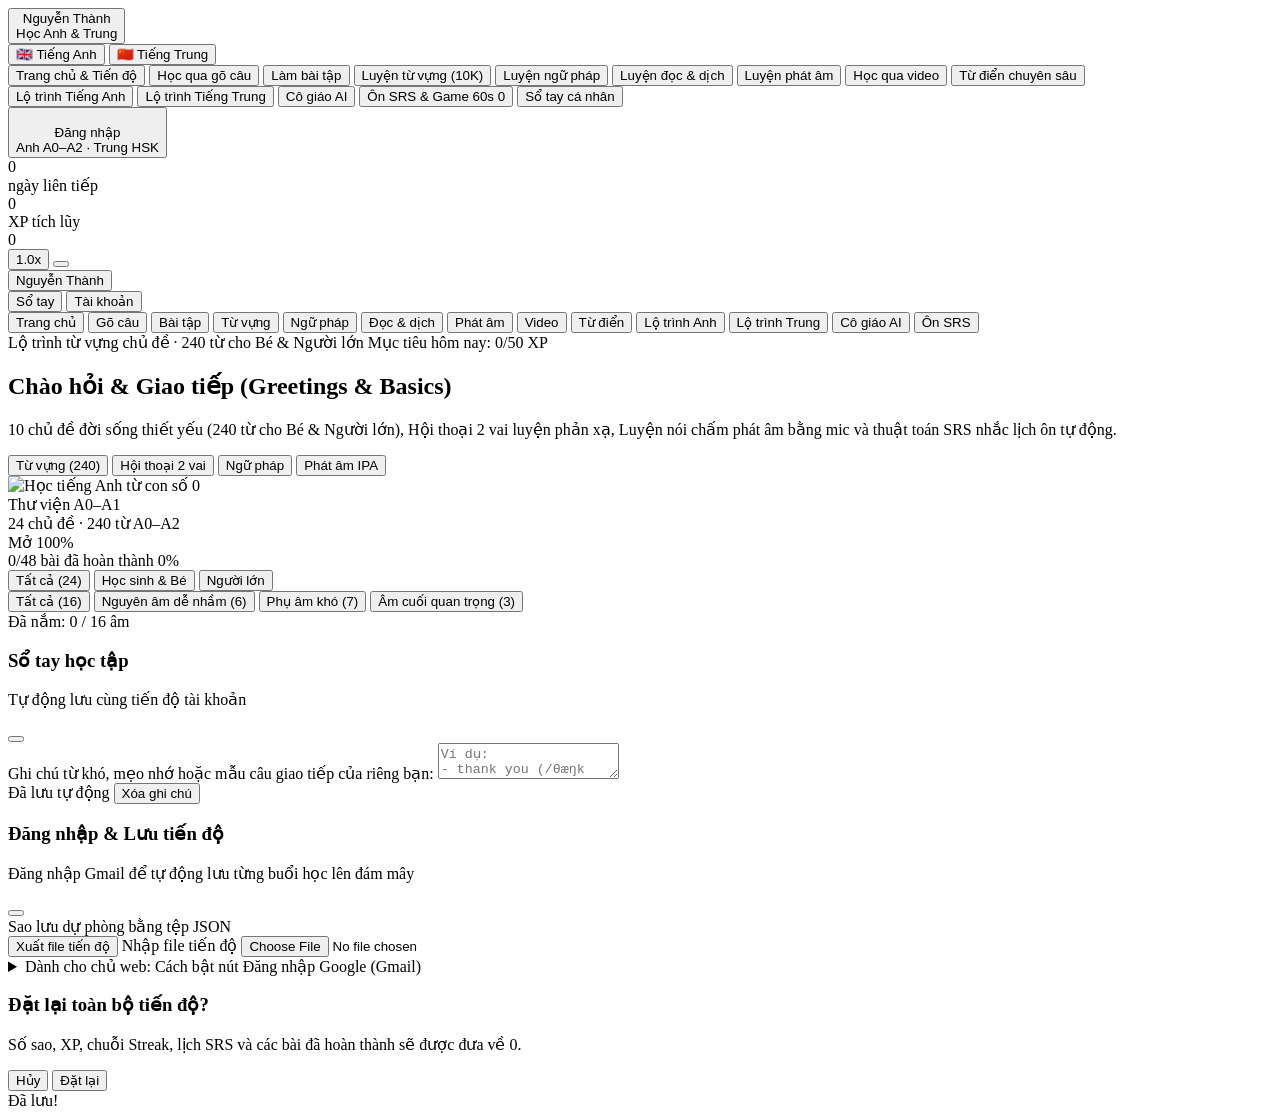
==== index.html @ 0e22c3d4 "Add files via upload" ====
<!DOCTYPE html>
<html lang="vi">
<head>
  <meta charset="UTF-8" />
  <meta name="viewport" content="width=device-width, initial-scale=1.0" />
  <title>Nguyễn Thành — Học Tiếng Anh & Tiếng Trung Toàn Diện (Gõ Câu, Lộ Trình, Video, AI)</title>
  <link rel="preconnect" href="https://fonts.googleapis.com" />
  <link rel="preconnect" href="https://fonts.gstatic.com" crossorigin />
  <link href="https://fonts.googleapis.com/css2?family=Inter:wght@400;500;600;700;800&display=swap" rel="stylesheet" />
  <script src="https://cdn.tailwindcss.com/3.4.17"></script>
  <script src="https://unpkg.com/lucide@0.460.0/dist/umd/lucide.min.js"></script>
  <script src="https://cdn.jsdelivr.net/npm/canvas-confetti@1.9.3/dist/confetti.browser.min.js"></script>
  <script src="https://cdn.jsdelivr.net/npm/@supabase/supabase-js@2.47.10/dist/umd/supabase.min.js"></script>
  <script>
    tailwind.config = {
      theme: {
        extend: {
          fontFamily: {
            sans: ['Inter', 'system-ui', '-apple-system', 'BlinkMacSystemFont', 'sans-serif'],
          }
        }
      }
    };
  </script>
  <link rel="stylesheet" href="./css/styles.css" />
</head>
<body class="min-h-screen flex flex-col md:flex-row antialiased selection:bg-sky-100 selection:text-sky-900">

  <!-- ==================== AIO-STYLE LEFT SIDEBAR (DESKTOP) ==================== -->
  <aside id="aio-sidebar" class="hidden md:flex md:flex-col md:w-[244px] shrink-0 aio-sidebar sticky top-0 h-screen z-40 justify-between p-3.5 select-none">
    <div class="space-y-3 overflow-y-auto no-scrollbar pr-0.5">
      <!-- Brand -->
      <button type="button" id="brand-home-btn" class="w-full flex items-center gap-2.5 px-2 py-1.5 text-left group focus:outline-none">
        <div class="w-9 h-9 rounded-xl bg-gradient-to-br from-sky-500 via-indigo-500 to-rose-500 flex items-center justify-center text-white shadow-xs group-hover:scale-105 transition-transform">
          <i data-lucide="sparkles" class="w-5 h-5"></i>
        </div>
        <div class="leading-tight">
          <div class="font-extrabold text-base tracking-tight text-slate-900">Nguyễn <span class="text-sky-600">Thành</span></div>
          <div class="text-[10px] font-bold uppercase tracking-wider text-amber-700/80">Học Anh &amp; Trung</div>
        </div>
      </button>

      <!-- Global Quick Language Switcher -->
      <div class="bg-[#F2ECE0] p-1 rounded-xl grid grid-cols-2 gap-1 text-[11px] font-extrabold">
        <button type="button" data-global-lang="en" class="global-lang-btn py-1.5 rounded-lg transition-all bg-white text-sky-700 shadow-2xs">🇬🇧 Tiếng Anh</button>
        <button type="button" data-global-lang="zh" class="global-lang-btn py-1.5 rounded-lg transition-all text-slate-600 hover:text-slate-900">🇨🇳 Tiếng Trung</button>
      </div>

      <!-- Vertical Navigation -->
            <!-- Vertical Navigation (AIO Full Suite — Anh & Trung) -->
      <nav aria-label="Điều hướng chính" class="space-y-0.5">
        <button type="button" data-main-nav="home" class="main-nav-btn w-full px-2.5 py-1.5 rounded-xl text-xs font-bold transition-all flex items-center gap-2.5 text-slate-700 hover:bg-[#F3EDE1] border border-transparent">
          <span class="w-6 h-6 rounded-lg bg-rose-100 text-rose-600 flex items-center justify-center shrink-0"><i data-lucide="home" class="w-3.5 h-3.5"></i></span>
          <span class="truncate">Trang chủ &amp; Tiến độ</span>
        </button>

        <button type="button" data-main-nav="typing" class="main-nav-btn w-full px-2.5 py-1.5 rounded-xl text-xs font-bold transition-all flex items-center gap-2.5 text-slate-700 hover:bg-[#F3EDE1] border border-transparent">
          <span class="w-6 h-6 rounded-lg bg-sky-100 text-sky-600 flex items-center justify-center shrink-0"><i data-lucide="keyboard" class="w-3.5 h-3.5"></i></span>
          <span class="truncate">Học qua gõ câu</span>
        </button>

        <button type="button" data-main-nav="exercises" class="main-nav-btn w-full px-2.5 py-1.5 rounded-xl text-xs font-bold transition-all flex items-center gap-2.5 text-slate-700 hover:bg-[#F3EDE1] border border-transparent">
          <span class="w-6 h-6 rounded-lg bg-violet-100 text-violet-600 flex items-center justify-center shrink-0"><i data-lucide="clipboard-check" class="w-3.5 h-3.5"></i></span>
          <span class="truncate">Làm bài tập</span>
        </button>

        <button type="button" data-main-nav="bank" class="main-nav-btn w-full px-2.5 py-1.5 rounded-xl text-xs font-bold transition-all flex items-center gap-2.5 text-slate-700 hover:bg-[#F3EDE1] border border-transparent">
          <span class="w-6 h-6 rounded-lg bg-purple-100 text-purple-600 flex items-center justify-center shrink-0"><i data-lucide="library" class="w-3.5 h-3.5"></i></span>
          <span class="truncate">Luyện từ vựng (10K)</span>
        </button>

        <button type="button" data-main-nav="grammar" class="main-nav-btn w-full px-2.5 py-1.5 rounded-xl text-xs font-bold transition-all flex items-center gap-2.5 text-slate-700 hover:bg-[#F3EDE1] border border-transparent">
          <span class="w-6 h-6 rounded-lg bg-orange-100 text-orange-600 flex items-center justify-center shrink-0"><i data-lucide="book-open-check" class="w-3.5 h-3.5"></i></span>
          <span class="truncate">Luyện ngữ pháp</span>
        </button>

        <button type="button" data-main-nav="reading" class="main-nav-btn w-full px-2.5 py-1.5 rounded-xl text-xs font-bold transition-all flex items-center gap-2.5 text-slate-700 hover:bg-[#F3EDE1] border border-transparent">
          <span class="w-6 h-6 rounded-lg bg-emerald-100 text-emerald-600 flex items-center justify-center shrink-0"><i data-lucide="file-text" class="w-3.5 h-3.5"></i></span>
          <span class="truncate">Luyện đọc &amp; dịch</span>
        </button>

        <button type="button" data-main-nav="pronunciation" class="main-nav-btn w-full px-2.5 py-1.5 rounded-xl text-xs font-bold transition-all flex items-center gap-2.5 text-slate-700 hover:bg-[#F3EDE1] border border-transparent">
          <span class="w-6 h-6 rounded-lg bg-cyan-100 text-cyan-600 flex items-center justify-center shrink-0"><i data-lucide="mic" class="w-3.5 h-3.5"></i></span>
          <span class="truncate">Luyện phát âm</span>
        </button>

        <button type="button" data-main-nav="videos" class="main-nav-btn w-full px-2.5 py-1.5 rounded-xl text-xs font-bold transition-all flex items-center gap-2.5 text-slate-700 hover:bg-[#F3EDE1] border border-transparent">
          <span class="w-6 h-6 rounded-lg bg-pink-100 text-pink-600 flex items-center justify-center shrink-0"><i data-lucide="clapperboard" class="w-3.5 h-3.5"></i></span>
          <span class="truncate">Học qua video</span>
        </button>

        <button type="button" data-main-nav="dictionary" class="main-nav-btn w-full px-2.5 py-1.5 rounded-xl text-xs font-bold transition-all flex items-center gap-2.5 text-slate-700 hover:bg-[#F3EDE1] border border-transparent">
          <span class="w-6 h-6 rounded-lg bg-amber-100 text-amber-700 flex items-center justify-center shrink-0"><i data-lucide="book-a" class="w-3.5 h-3.5"></i></span>
          <span class="truncate">Từ điển chuyên sâu</span>
        </button>

        <div class="my-1.5 border-t border-[#EAE2D3]"></div>

        <button type="button" data-main-nav="roadmap" class="main-nav-btn w-full px-2.5 py-1.5 rounded-xl text-xs font-bold transition-all flex items-center gap-2.5 text-slate-700 hover:bg-[#F3EDE1] border border-transparent">
          <span class="w-6 h-6 rounded-lg bg-indigo-100 text-indigo-600 flex items-center justify-center shrink-0"><i data-lucide="map" class="w-3.5 h-3.5"></i></span>
          <span class="truncate">Lộ trình Tiếng Anh</span>
        </button>

        <button type="button" data-main-nav="chinese" class="main-nav-btn w-full px-2.5 py-1.5 rounded-xl text-xs font-bold transition-all flex items-center gap-2.5 text-slate-700 hover:bg-[#F3EDE1] border border-transparent">
          <span class="w-6 h-6 rounded-lg bg-red-100 text-red-600 flex items-center justify-center shrink-0"><i data-lucide="languages" class="w-3.5 h-3.5"></i></span>
          <span class="truncate">Lộ trình Tiếng Trung</span>
        </button>

        <button type="button" data-main-nav="tutor" class="main-nav-btn w-full px-2.5 py-1.5 rounded-xl text-xs font-bold transition-all flex items-center gap-2.5 text-slate-700 hover:bg-[#F3EDE1] border border-transparent">
          <span class="w-6 h-6 rounded-lg bg-teal-100 text-teal-600 flex items-center justify-center shrink-0"><i data-lucide="bot" class="w-3.5 h-3.5"></i></span>
          <span class="truncate">Cô giáo AI</span>
        </button>

        <button type="button" data-main-nav="review" class="main-nav-btn w-full px-2.5 py-1.5 rounded-xl text-xs font-bold transition-all flex items-center justify-between gap-2 text-slate-700 hover:bg-[#F3EDE1] border border-transparent">
          <span class="flex items-center gap-2.5 min-w-0">
            <span class="w-6 h-6 rounded-lg bg-lime-100 text-lime-700 flex items-center justify-center shrink-0"><i data-lucide="brain" class="w-3.5 h-3.5"></i></span>
            <span class="truncate">Ôn SRS &amp; Game 60s</span>
          </span>
          <span id="nav-review-badge" class="px-1.5 py-0.5 rounded-full bg-rose-100 text-rose-700 text-[10px] font-extrabold hidden">0</span>
        </button>

        <button type="button" id="header-notebook-btn" class="w-full px-2.5 py-1.5 rounded-xl text-xs font-bold text-slate-700 hover:bg-[#F3EDE1] transition-all flex items-center gap-2.5">
          <span class="w-6 h-6 rounded-lg bg-yellow-100 text-yellow-700 flex items-center justify-center shrink-0"><i data-lucide="notebook-pen" class="w-3.5 h-3.5"></i></span>
          <span class="truncate">Sổ tay cá nhân</span>
        </button>
      </nav>
    </div>

    <!-- Bottom Profile & Stats Card (AIO Style) -->
    <div class="pt-3 border-t border-[#EAE2D3] space-y-2.5">
      <button type="button" id="open-account-modal-btn" class="w-full p-2.5 rounded-2xl bg-white hover:bg-sky-50/50 border border-[#E6DEC9] shadow-2xs flex items-center gap-2.5 text-left transition-colors">
        <img id="header-user-avatar" src="" alt="" class="w-9 h-9 rounded-full hidden object-cover ring-2 ring-sky-200 shrink-0" />
        <div id="header-user-icon" class="w-9 h-9 rounded-full bg-amber-100 text-amber-700 flex items-center justify-center shrink-0">
          <i data-lucide="user" class="w-4 h-4"></i>
        </div>
        <div class="min-w-0 flex-1">
          <div id="header-user-label" class="text-xs font-extrabold text-slate-900 truncate">Đăng nhập</div>
          <div class="text-[10px] font-semibold text-slate-500 truncate">Anh A0–A2 · Trung HSK</div>
        </div>
        <i data-lucide="settings-2" class="w-3.5 h-3.5 text-slate-400 shrink-0"></i>
      </button>

      <div class="grid grid-cols-2 gap-1.5">
        <div class="px-2.5 py-2 rounded-xl bg-white border border-[#EAE2D3] text-center">
          <div class="text-xs font-extrabold text-orange-600 flex items-center justify-center gap-1">
            <i data-lucide="flame" class="w-3.5 h-3.5 fill-orange-500 text-orange-500"></i>
            <span id="header-streak">0</span>
          </div>
          <div class="text-[10px] font-semibold text-slate-500">ngày liên tiếp</div>
        </div>
        <div class="px-2.5 py-2 rounded-xl bg-white border border-[#EAE2D3] text-center">
          <div class="text-xs font-extrabold text-indigo-600 flex items-center justify-center gap-1">
            <i data-lucide="zap" class="w-3.5 h-3.5 fill-indigo-500 text-indigo-500"></i>
            <span id="header-xp">0</span>
          </div>
          <div class="text-[10px] font-semibold text-slate-500">XP tích lũy</div>
        </div>
      </div>

      <div class="flex items-center justify-between gap-1.5 px-1">
        <div class="px-2 py-1 rounded-lg bg-amber-50 border border-amber-200/80 text-amber-700 text-[11px] font-bold flex items-center gap-1">
          <i data-lucide="star" class="w-3 h-3 fill-amber-400 text-amber-500"></i>
          <span id="header-stars">0</span>
        </div>
        <button type="button" id="speed-toggle-btn" title="Đổi tốc độ đọc" class="px-2 py-1 rounded-lg border border-[#E6DEC9] bg-white hover:bg-slate-50 text-[11px] font-bold text-slate-700 flex items-center gap-1">
          <i data-lucide="gauge" class="w-3 h-3 text-sky-600"></i>
          <span id="speed-label">1.0x</span>
        </button>
        <button type="button" id="open-reset-modal-btn" title="Đặt lại tiến độ học" class="p-1.5 rounded-lg text-slate-400 hover:text-rose-600 hover:bg-rose-50 transition-colors" aria-label="Đặt lại tiến độ">
          <i data-lucide="rotate-ccw" class="w-3.5 h-3.5"></i>
        </button>
      </div>
    </div>
  </aside>

  <!-- ==================== MOBILE TOP HEADER ==================== -->
  <header id="main-header" class="md:hidden sticky top-0 z-40 bg-[#FDFBF6]/95 backdrop-blur-md border-b border-[#EAE2D3]">
    <div class="px-3.5 h-14 flex items-center justify-between gap-2">
      <button type="button" data-main-nav="typing" class="flex items-center gap-2 text-left">
        <div class="w-8 h-8 rounded-xl bg-gradient-to-br from-sky-500 via-indigo-500 to-rose-500 flex items-center justify-center text-white">
          <i data-lucide="sparkles" class="w-4 h-4"></i>
        </div>
        <span class="font-extrabold text-base text-slate-900">Nguyễn <span class="text-sky-600">Thành</span></span>
      </button>
      <div class="flex items-center gap-1.5">
        <button type="button" id="mobile-notebook-btn" class="px-2.5 py-1.5 rounded-lg bg-white border border-[#EAE2D3] text-xs font-bold text-slate-700 flex items-center gap-1">
          <i data-lucide="notebook-pen" class="w-3.5 h-3.5 text-orange-500"></i> Sổ tay
        </button>
        <button type="button" data-open-account="1" class="px-2.5 py-1.5 rounded-lg bg-slate-900 text-white text-xs font-bold">Tài khoản</button>
      </div>
    </div>
    <div class="border-t border-[#EAE2D3] bg-[#FDFBF6] px-3 py-1.5 overflow-x-auto no-scrollbar">
            <div class="flex items-center gap-1 min-w-max">
        <button type="button" data-main-nav="home" class="main-nav-btn px-2.5 py-1.5 rounded-lg text-xs font-bold">Trang chủ</button>
        <button type="button" data-main-nav="typing" class="main-nav-btn px-2.5 py-1.5 rounded-lg text-xs font-bold">Gõ câu</button>
        <button type="button" data-main-nav="exercises" class="main-nav-btn px-2.5 py-1.5 rounded-lg text-xs font-bold">Bài tập</button>
        <button type="button" data-main-nav="bank" class="main-nav-btn px-2.5 py-1.5 rounded-lg text-xs font-bold">Từ vựng</button>
        <button type="button" data-main-nav="grammar" class="main-nav-btn px-2.5 py-1.5 rounded-lg text-xs font-bold">Ngữ pháp</button>
        <button type="button" data-main-nav="reading" class="main-nav-btn px-2.5 py-1.5 rounded-lg text-xs font-bold">Đọc &amp; dịch</button>
        <button type="button" data-main-nav="pronunciation" class="main-nav-btn px-2.5 py-1.5 rounded-lg text-xs font-bold">Phát âm</button>
        <button type="button" data-main-nav="videos" class="main-nav-btn px-2.5 py-1.5 rounded-lg text-xs font-bold">Video</button>
        <button type="button" data-main-nav="dictionary" class="main-nav-btn px-2.5 py-1.5 rounded-lg text-xs font-bold">Từ điển</button>
        <button type="button" data-main-nav="roadmap" class="main-nav-btn px-2.5 py-1.5 rounded-lg text-xs font-bold">Lộ trình Anh</button>
        <button type="button" data-main-nav="chinese" class="main-nav-btn px-2.5 py-1.5 rounded-lg text-xs font-bold">Lộ trình Trung</button>
        <button type="button" data-main-nav="tutor" class="main-nav-btn px-2.5 py-1.5 rounded-lg text-xs font-bold">Cô giáo AI</button>
        <button type="button" data-main-nav="review" class="main-nav-btn px-2.5 py-1.5 rounded-lg text-xs font-bold">Ôn SRS</button>
      </div>
    </div>
  </header>

  <!-- ==================== MAIN CONTENT WRAPPER ==================== -->
  <div class="flex-1 min-w-0 flex flex-col">
  <main class="flex-1 max-w-6xl w-full mx-auto px-4 sm:px-6 py-5 sm:py-6">

    <!-- ========== PAGE 0: AIO-STYLE SENTENCE TYPING ("HỌC QUA GÕ CÂU") ========== -->
        <section id="page-home" class="page-section hidden space-y-5 animate-pop"></section>
    <section id="page-grammar" class="page-section hidden space-y-5 animate-pop"></section>
    <section id="page-reading" class="page-section hidden space-y-5 animate-pop"></section>
    <section id="page-pronunciation" class="page-section hidden space-y-5 animate-pop"></section>
    <section id="page-dictionary" class="page-section hidden space-y-5 animate-pop"></section>
    <section id="page-typing" class="page-section hidden space-y-5 animate-pop"></section>
    <section id="page-exercises" class="page-section hidden space-y-5 animate-pop"></section>

    <!-- ========== PAGE 1: ROADMAP ========== -->
    <section id="page-roadmap" class="page-section space-y-6 animate-pop">

      <!-- Top Header, Daily Goal & 4-Track Switcher -->
      <div id="roadmap-chrome" class="space-y-4">
        <div class="bg-white rounded-2xl border border-slate-200/80 shadow-xs p-5 sm:p-6 flex flex-col lg:flex-row lg:items-center justify-between gap-5">
          <div class="space-y-2.5 max-w-2xl">
            <div class="flex flex-wrap items-center gap-2">
              <span class="inline-flex items-center gap-1.5 px-2.5 py-1 rounded-full bg-emerald-50 border border-emerald-200/80 text-emerald-700 text-[11px] font-bold uppercase tracking-wider">
                <span class="w-1.5 h-1.5 rounded-full bg-emerald-500"></span>
                <span id="track-kicker">Lộ trình từ vựng chủ đề · 240 từ cho Bé & Người lớn</span>
              </span>
              <span id="daily-goal-pill" class="inline-flex items-center gap-1.5 px-2.5 py-1 rounded-full bg-orange-50 border border-orange-200/80 text-orange-700 text-[11px] font-bold">
                Mục tiêu hôm nay: 0/50 XP
              </span>
            </div>
            <h1 id="track-heading" class="text-2xl sm:text-3xl font-extrabold tracking-tight text-slate-900">
              Chào hỏi &amp; Giao tiếp (Greetings &amp; Basics)
            </h1>
            <p id="track-desc" class="text-sm text-slate-600 leading-relaxed">
              10 chủ đề đời sống thiết yếu (240 từ cho Bé & Người lớn), Hội thoại 2 vai luyện phản xạ, Luyện nói chấm phát âm bằng mic và thuật toán SRS nhắc lịch ôn tự động.
            </p>
          </div>

          <div class="flex flex-col sm:flex-row items-start sm:items-center gap-4 shrink-0">
            <!-- 4-Track Switcher -->
            <div class="bg-slate-100 p-1 rounded-xl inline-flex flex-wrap gap-1">
              <button type="button" data-track="vocab" class="track-btn px-3 py-2 rounded-lg text-xs sm:text-sm font-semibold transition-all">Từ vựng (240)</button>
              <button type="button" data-track="dialogue" class="track-btn px-3 py-2 rounded-lg text-xs sm:text-sm font-semibold transition-all">Hội thoại 2 vai</button>
              <button type="button" data-track="grammar" class="track-btn px-3 py-2 rounded-lg text-xs sm:text-sm font-semibold transition-all">Ngữ pháp</button>
              <button type="button" data-track="ipa" class="track-btn px-3 py-2 rounded-lg text-xs sm:text-sm font-semibold transition-all">Phát âm IPA</button>
            </div>
            <img
              src="./assets/hero-illustration.jpg"
              alt="Học tiếng Anh từ con số 0"
              class="hidden xl:block w-36 h-20 rounded-xl object-cover border border-slate-200/80 shadow-2xs"
            />
          </div>
        </div>
      </div>

      <!-- SUB-TRACK A: VOCABULARY TOPICS (2-Column Layout, 10 Topics = 100 Words) -->
      <div id="track-view-vocab" class="grid grid-cols-1 lg:grid-cols-12 gap-6 items-start">
        <aside class="lg:col-span-4 bg-white rounded-2xl border border-slate-200/80 shadow-xs p-4 sm:p-5 space-y-4 lg:sticky lg:top-20">
          <div class="flex items-center justify-between pb-3 border-b border-slate-100">
            <div>
              <div class="text-[11px] font-bold uppercase tracking-wider text-indigo-600">Thư viện A0–A1</div>
              <div class="text-sm font-extrabold text-slate-900 mt-0.5">24 chủ đề · 240 từ A0–A2</div>
            </div>
            <span class="px-2.5 py-1 rounded-lg bg-emerald-50 text-emerald-700 text-[11px] font-bold">Mở 100%</span>
          </div>

          <div class="space-y-1.5">
            <div class="flex items-center justify-between text-xs font-semibold">
              <span class="text-slate-500" id="sidebar-total-lessons">0/48 bài đã hoàn thành</span>
              <span class="text-indigo-600" id="sidebar-total-pct">0%</span>
            </div>
            <div class="w-full h-2 bg-slate-100 rounded-full overflow-hidden">
              <div id="sidebar-total-bar" class="h-full bg-gradient-to-r from-indigo-500 to-emerald-500 rounded-full transition-all duration-500" style="width: 0%"></div>
            </div>
          </div>

          <!-- Audience Filter (Học sinh & Người lớn) -->
          <div class="grid grid-cols-3 gap-1 bg-slate-100 p-1 rounded-xl text-[11px] font-bold">
            <button type="button" data-aud-filter="all" class="aud-filter-btn py-1.5 px-2 rounded-lg transition-all">Tất cả (24)</button>
            <button type="button" data-aud-filter="kids" class="aud-filter-btn py-1.5 px-2 rounded-lg transition-all">Học sinh &amp; Bé</button>
            <button type="button" data-aud-filter="adult" class="aud-filter-btn py-1.5 px-2 rounded-lg transition-all">Người lớn</button>
          </div>

          <div id="topic-sidebar-list" class="space-y-1.5 max-h-[480px] overflow-y-auto pr-1">
            <!-- Rendered by JS -->
          </div>
        </aside>

        <div class="lg:col-span-8 space-y-5" id="topic-main-panel">
          <!-- Rendered by JS -->
        </div>
      </div>

      <!-- SUB-TRACK B: 2-ROLE DIALOGUES (Hội thoại mẫu ngắn 2 vai) -->
      <div id="track-view-dialogue" class="hidden grid grid-cols-1 lg:grid-cols-12 gap-6 items-start">
        <aside class="lg:col-span-4 bg-white rounded-2xl border border-slate-200/80 shadow-xs p-4 space-y-2 lg:sticky lg:top-20" id="dialogue-sidebar-list">
          <!-- Rendered by JS -->
        </aside>
        <div class="lg:col-span-8 bg-white rounded-2xl border border-slate-200/80 shadow-xs p-5 sm:p-7 space-y-5" id="dialogue-detail-panel">
          <!-- Rendered by JS -->
        </div>
      </div>

      <!-- SUB-TRACK C: GRAMMAR (5 Core Beginner Lessons) -->
      <div id="track-view-grammar" class="hidden grid grid-cols-1 lg:grid-cols-12 gap-6 items-start">
        <aside class="lg:col-span-4 bg-white rounded-2xl border border-slate-200/80 shadow-xs p-4 space-y-2 lg:sticky lg:top-20" id="grammar-sidebar-list"></aside>
        <div class="lg:col-span-8 bg-white rounded-2xl border border-slate-200/80 shadow-xs p-5 sm:p-7 space-y-6" id="grammar-detail-panel"></div>
      </div>

      <!-- SUB-TRACK D: IPA PRONUNCIATION (16 Core Sounds) -->
      <div id="track-view-ipa" class="hidden space-y-5">
        <div class="flex flex-wrap items-center justify-between gap-3">
          <div class="flex flex-wrap gap-2" id="ipa-filter-bar">
            <button type="button" data-ipa-cat="all" class="ipa-filter-btn px-3.5 py-1.5 rounded-full text-xs font-semibold transition-all">Tất cả (16)</button>
            <button type="button" data-ipa-cat="vowel" class="ipa-filter-btn px-3.5 py-1.5 rounded-full text-xs font-semibold transition-all">Nguyên âm dễ nhầm (6)</button>
            <button type="button" data-ipa-cat="consonant" class="ipa-filter-btn px-3.5 py-1.5 rounded-full text-xs font-semibold transition-all">Phụ âm khó (7)</button>
            <button type="button" data-ipa-cat="ending" class="ipa-filter-btn px-3.5 py-1.5 rounded-full text-xs font-semibold transition-all">Âm cuối quan trọng (3)</button>
          </div>
          <div class="text-xs font-bold text-indigo-700 bg-indigo-50 px-3 py-1.5 rounded-lg border border-indigo-100">
            Đã nắm: <span id="ipa-progress-count">0</span> / 16 âm
          </div>
        </div>
        <div class="grid grid-cols-1 lg:grid-cols-12 gap-6 items-start">
          <div class="lg:col-span-7 grid grid-cols-2 sm:grid-cols-4 gap-3" id="ipa-grid"></div>
          <div class="lg:col-span-5 bg-white rounded-2xl border border-slate-200/90 shadow-xs p-5 sm:p-6 lg:sticky lg:top-20" id="ipa-detail-panel"></div>
        </div>
      </div>
    </section>

    <!-- ========== PAGE 2: ACTIVE STUDY SESSION ========== -->
    <section id="page-study" class="page-section hidden max-w-3xl mx-auto space-y-5 animate-pop"></section>

    <!-- ========== PAGE 3: SRS REVIEW DECK ========== -->
    <section id="page-review" class="page-section hidden space-y-6 animate-pop"></section>

    <!-- ========== PAGE 4: 10K COMMUNICATION VOCAB BANK ========== -->
    <section id="page-bank" class="page-section hidden space-y-6 animate-pop"></section>

    <!-- ========== PAGE 5: AI TEACHER (CÔ SARAH) ========== -->
    <section id="page-tutor" class="page-section hidden space-y-6 animate-pop"></section>

    <!-- ========== PAGE 6: CHINESE HSK 1 ========== -->
    <section id="page-chinese" class="page-section hidden space-y-6 animate-pop"></section>

    <!-- ========== PAGE 7: VIDEO STUDIO (CORODOMO STYLE) ========== -->
    <section id="page-videos" class="page-section hidden space-y-6 animate-pop"></section>
  </main>
  </div>

  <!-- ==================== NOTEBOOK DRAWER ==================== -->
  <div id="notebook-drawer" class="fixed inset-0 z-50 hidden justify-end bg-slate-900/40 backdrop-blur-xs">
    <div class="bg-white w-full max-w-md h-full shadow-2xl border-l border-slate-200 flex flex-col animate-pop">
      <div class="p-5 border-b border-slate-100 flex items-center justify-between">
        <div class="flex items-center gap-2">
          <div class="w-8 h-8 rounded-lg bg-amber-50 text-amber-600 flex items-center justify-center">
            <i data-lucide="notebook-pen" class="w-4 h-4"></i>
          </div>
          <div>
            <h3 class="font-bold text-slate-900 text-base">Sổ tay học tập</h3>
            <p class="text-[11px] text-slate-500">Tự động lưu cùng tiến độ tài khoản</p>
          </div>
        </div>
        <button type="button" id="close-notebook-btn" class="p-2 rounded-lg text-slate-400 hover:text-slate-700 hover:bg-slate-100" aria-label="Đóng sổ tay">
          <i data-lucide="x" class="w-5 h-5"></i>
        </button>
      </div>
      <div class="p-5 flex-1 flex flex-col gap-3">
        <label for="notebook-textarea" class="text-xs font-semibold text-slate-600">Ghi chú từ khó, mẹo nhớ hoặc mẫu câu giao tiếp của riêng bạn:</label>
        <textarea id="notebook-textarea" class="flex-1 w-full p-3.5 rounded-xl border border-slate-200 focus:border-indigo-500 focus:ring-2 focus:ring-indigo-100 outline-none text-sm text-slate-800 leading-relaxed resize-none" placeholder="Ví dụ:&#10;- thank you (/θæŋk juː/): nhớ đặt lưỡi giữa hai hàm răng&#10;- How much is this? (Cái này bao nhiêu tiền?)"></textarea>
        <div class="flex items-center justify-between text-xs text-slate-400">
          <span>Đã lưu tự động</span>
          <button type="button" id="clear-notebook-btn" class="text-rose-500 hover:text-rose-700 font-semibold">Xóa ghi chú</button>
        </div>
      </div>
    </div>
  </div>

  <!-- ==================== ACCOUNT & CLOUD SYNC MODAL ==================== -->
  <div id="account-modal" class="fixed inset-0 z-50 hidden items-center justify-center bg-slate-900/50 backdrop-blur-xs p-4">
    <div class="bg-white rounded-3xl max-w-lg w-full max-h-[90vh] overflow-y-auto p-6 shadow-2xl border border-slate-200 space-y-5 animate-pop">
      <div class="flex items-center justify-between pb-3 border-b border-slate-100">
        <div class="flex items-center gap-2.5">
          <div class="w-10 h-10 rounded-xl bg-indigo-50 text-indigo-600 flex items-center justify-center">
            <i data-lucide="cloud" class="w-5 h-5"></i>
          </div>
          <div>
            <h3 class="text-lg font-extrabold text-slate-900">Đăng nhập &amp; Lưu tiến độ</h3>
            <p class="text-xs text-slate-500">Đăng nhập Gmail để tự động lưu từng buổi học lên đám mây</p>
          </div>
        </div>
        <button type="button" id="close-account-modal-btn" class="p-2 rounded-lg text-slate-400 hover:text-slate-700 hover:bg-slate-100" aria-label="Đóng">
          <i data-lucide="x" class="w-5 h-5"></i>
        </button>
      </div>

      <!-- Google Auth Box (Dynamic) -->
      <div id="auth-panel-box" class="space-y-3 bg-indigo-50/50 p-4 rounded-2xl border border-indigo-100">
        <!-- Rendered by JS -->
      </div>

      <!-- Local JSON Backup -->
      <div class="space-y-2.5 pt-1">
        <div class="text-xs font-bold uppercase tracking-wider text-slate-500">Sao lưu dự phòng bằng tệp JSON</div>
        <div class="grid grid-cols-2 gap-2.5">
          <button type="button" id="export-json-btn" class="py-2.5 px-3 rounded-xl bg-slate-100 hover:bg-slate-200 text-slate-800 text-xs font-bold flex items-center justify-center gap-1.5">
            <i data-lucide="download" class="w-4 h-4"></i> Xuất file tiến độ
          </button>
          <label class="py-2.5 px-3 rounded-xl bg-slate-100 hover:bg-slate-200 text-slate-800 text-xs font-bold flex items-center justify-center gap-1.5 cursor-pointer">
            <i data-lucide="upload" class="w-4 h-4"></i> Nhập file tiến độ
            <input type="file" id="import-json-input" accept="application/json" class="hidden" />
          </label>
        </div>
      </div>

      <!-- Admin Setup Hint (Collapsible) -->
      <details class="text-xs text-slate-500 bg-slate-50 p-3.5 rounded-xl border border-slate-200/80">
        <summary class="cursor-pointer font-bold text-slate-700">Dành cho chủ web: Cách bật nút Đăng nhập Google (Gmail)</summary>
        <ol class="list-decimal pl-4 mt-2 space-y-1.5 leading-relaxed">
          <li>Tạo dự án miễn phí tại <strong>supabase.com</strong> và chạy tệp <code>supabase_schema.sql</code> trong SQL Editor.</li>
          <li>Bật <strong>Google Provider</strong> trong <em>Authentication → Providers</em> (dán OAuth Client ID từ Google Cloud Console).</li>
          <li>Điền <code>SUPABASE_URL</code> và <code>SUPABASE_ANON_KEY</code> vào tệp <code>js/config.js</code> rồi đẩy lên GitHub.</li>
        </ol>
      </details>
    </div>
  </div>

  <!-- ==================== RESET MODAL ==================== -->
  <div id="reset-modal" class="fixed inset-0 z-50 hidden items-center justify-center bg-slate-900/45 backdrop-blur-xs p-4">
    <div class="bg-white rounded-2xl max-w-sm w-full p-6 shadow-xl border border-slate-200 space-y-4 animate-pop">
      <div class="w-11 h-11 rounded-xl bg-rose-50 text-rose-600 flex items-center justify-center">
        <i data-lucide="alert-triangle" class="w-5 h-5"></i>
      </div>
      <div>
        <h3 class="text-lg font-bold text-slate-900">Đặt lại toàn bộ tiến độ?</h3>
        <p class="text-sm text-slate-600 mt-1">Số sao, XP, chuỗi Streak, lịch SRS và các bài đã hoàn thành sẽ được đưa về 0.</p>
      </div>
      <div class="flex items-center justify-end gap-2 pt-2">
        <button type="button" id="cancel-reset-btn" class="px-4 py-2 rounded-xl text-sm font-semibold text-slate-600 hover:bg-slate-100">Hủy</button>
        <button type="button" id="confirm-reset-btn" class="px-4 py-2 rounded-xl text-sm font-semibold bg-rose-600 hover:bg-rose-700 text-white">Đặt lại</button>
      </div>
    </div>
  </div>

  <!-- ==================== TOAST ==================== -->
  <div id="toast" class="fixed bottom-5 right-5 z-50 pointer-events-none opacity-0 translate-y-3 transition-all duration-300">
    <div class="bg-slate-900 text-white text-xs sm:text-sm font-medium px-4 py-2.5 rounded-xl shadow-lg flex items-center gap-2">
      <i data-lucide="check-circle-2" class="w-4 h-4 text-emerald-400"></i>
      <span id="toast-msg">Đã lưu!</span>
    </div>
  </div>

  <script src="./js/config.js"></script>
  <script src="./js/data.js"></script>
  <script src="./js/vocab_bank.js"></script>
  <script src="./js/chinese.js"></script>
  <script src="./js/app.js"></script>
</body>
</html>  <script src="./js/config.js"></script>
  <script src="./js/data.js"></script>
  <script src="./js/vocab_bank.js"></script>
  <script src="./js/chinese.js"></script>
  <script src="./js/app.js"></script>
</body>
</html>
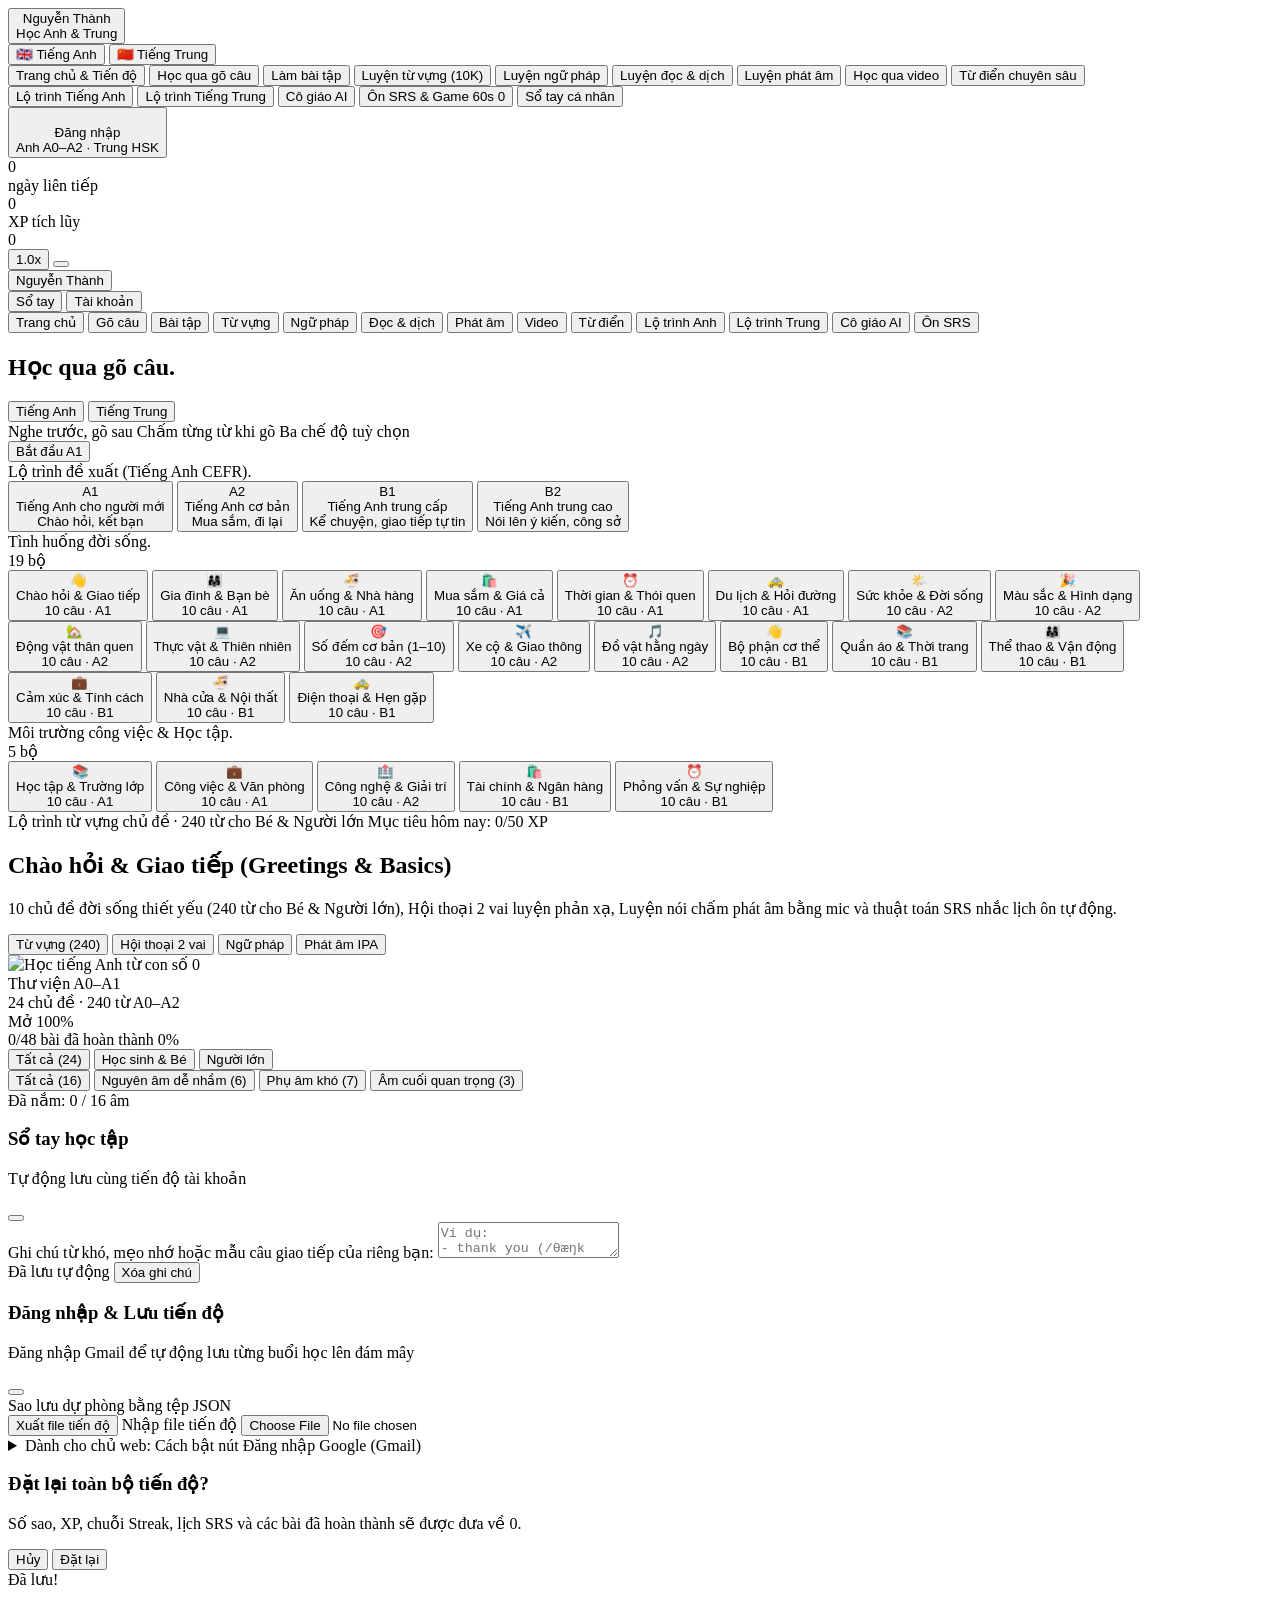
==== commit 3ca3551f: "Add files via upload" ====
--- a/index.html
+++ b/index.html
@@ -22,7 +22,7 @@
       }
     };
   </script>
-  <link rel="stylesheet" href="./css/styles.css" />
+  <link rel="stylesheet" href="./css/styles.css?v=20261127" />
 </head>
 <body class="min-h-screen flex flex-col md:flex-row antialiased selection:bg-sky-100 selection:text-sky-900">
 
@@ -462,12 +462,12 @@
   <script src="./js/data.js"></script>
   <script src="./js/vocab_bank.js"></script>
   <script src="./js/chinese.js"></script>
-  <script src="./js/app.js"></script>
+  <script src="./js/app.js?v=20261127"></script>
 </body>
 </html>  <script src="./js/config.js"></script>
   <script src="./js/data.js"></script>
   <script src="./js/vocab_bank.js"></script>
   <script src="./js/chinese.js"></script>
-  <script src="./js/app.js"></script>
+  <script src="./js/app.js?v=20261127"></script>
 </body>
 </html>
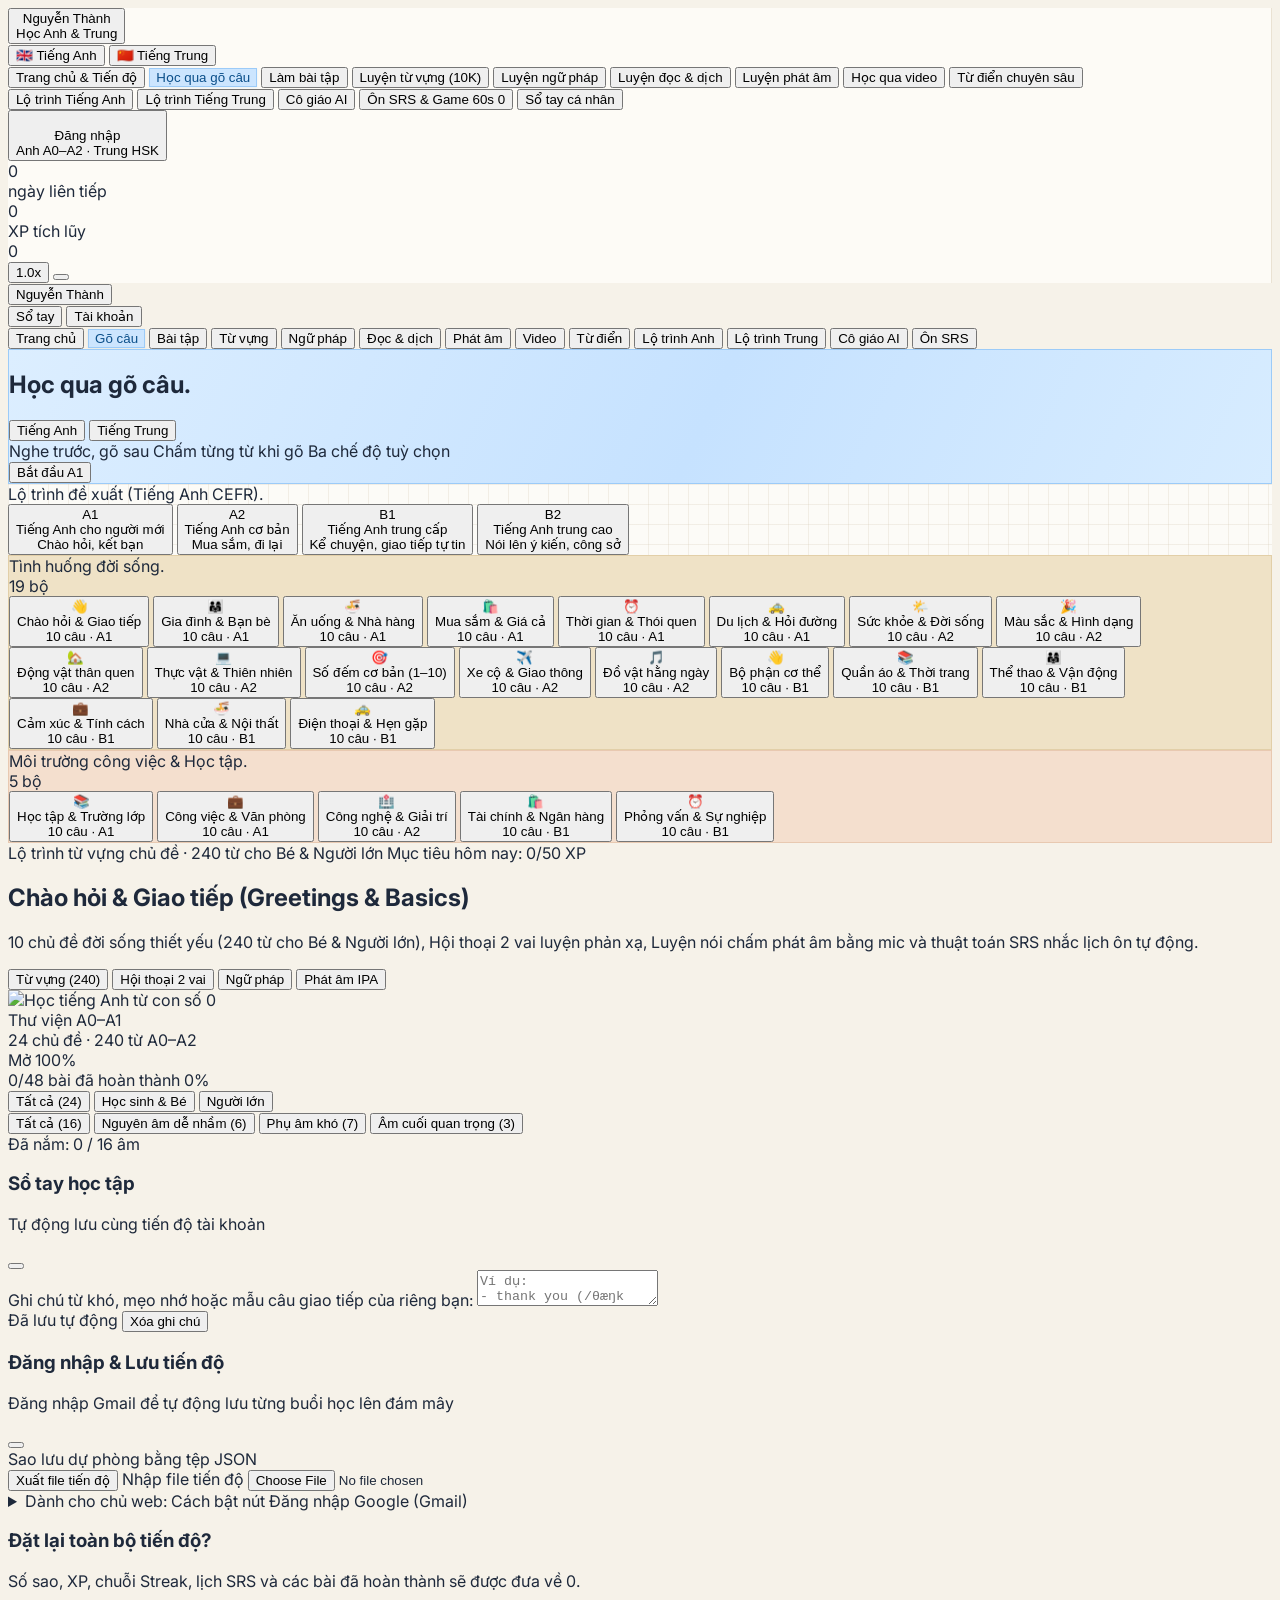
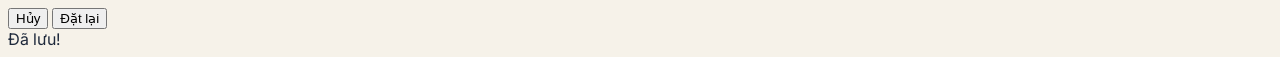
==== commit d219aa99: "Add files via upload" ====
--- a/index.html
+++ b/index.html
@@ -22,7 +22,8 @@
       }
     };
   </script>
-  <link rel="stylesheet" href="./css/styles.css?v=20261127" />
+  <link rel="stylesheet" href="./css/styles.css?v=20261127w" />
+  <link rel="stylesheet" href="./css/pronunciation-fix.css?v=20261127-v21ipa5" />
 </head>
 <body class="min-h-screen flex flex-col md:flex-row antialiased selection:bg-sky-100 selection:text-sky-900">
 
@@ -462,12 +463,11 @@
   <script src="./js/data.js"></script>
   <script src="./js/vocab_bank.js"></script>
   <script src="./js/chinese.js"></script>
-  <script src="./js/app.js?v=20261127"></script>
-</body>
-</html>  <script src="./js/config.js"></script>
-  <script src="./js/data.js"></script>
-  <script src="./js/vocab_bank.js"></script>
-  <script src="./js/chinese.js"></script>
-  <script src="./js/app.js?v=20261127"></script>
+  <script src="./js/pronunciation-content.js?v=20261127-v21ipa5"></script>
+  <script src="./js/pronunciation-helpers.js?v=20261127-v21ipa5"></script>
+  <script src="./js/pronunciation-manifest.js?v=20261127-v21ipa5"></script>
+  <script src="./js/phoneme-player.js?v=20261127-v21ipa5"></script>
+  <script src="./js/pronunciation-controller.js?v=20261127-v21ipa5"></script>
+  <script src="./js/app.js?v=20261127-v21ipa5"></script>
 </body>
 </html>
--- a/css/styles.css
+++ b/css/styles.css
@@ -0,0 +1,69 @@
+body {
+      font-family: 'Inter', system-ui, -apple-system, sans-serif;
+      background-color: #F6F2E9;
+      color: #1E293B;
+      overflow-x: hidden;
+    }
+    .aio-sidebar {
+      background-color: #FDFBF6;
+      border-right: 1px solid #EAE2D3;
+    }
+    .aio-grid-paper {
+      background-color: #FCFBF7;
+      background-image:
+        linear-gradient(to right, rgba(214, 204, 184, 0.28) 1px, transparent 1px),
+        linear-gradient(to bottom, rgba(214, 204, 184, 0.28) 1px, transparent 1px);
+      background-size: 20px 20px;
+    }
+    .aio-sky-banner {
+      background: linear-gradient(115deg, #DCEEFF 0%, #C6E2FF 55%, #D7ECFF 100%);
+      border: 1px solid #9CCBF8;
+    }
+    .aio-honey-panel {
+      background-color: #EFE2C6;
+      border: 1px solid #E2CFA8;
+    }
+    .aio-peach-panel {
+      background-color: #F4DFCE;
+      border: 1px solid #E8C9B1;
+    }
+    .aio-nav-active {
+      background-color: #CCE5FE !important;
+      color: #0B4F8A !important;
+      border: 1px solid #9CCBF8 !important;
+      box-shadow: 0 1px 2px rgba(14, 116, 204, 0.08);
+    }
+    .no-scrollbar::-webkit-scrollbar { display: none; }
+    .no-scrollbar { -ms-overflow-style: none; scrollbar-width: none; }
+    @keyframes popIn {
+      0% { opacity: 0; transform: translateY(6px) scale(0.99); }
+      100% { opacity: 1; transform: translateY(0) scale(1); }
+    }
+    .animate-pop { animation: popIn 0.22s ease-out forwards; }
+    @keyframes pulseRing {
+      0% { transform: scale(0.95); box-shadow: 0 0 0 0 rgba(239, 68, 68, 0.55); }
+      70% { transform: scale(1.03); box-shadow: 0 0 0 14px rgba(239, 68, 68, 0); }
+      100% { transform: scale(0.95); box-shadow: 0 0 0 0 rgba(239, 68, 68, 0); }
+    }
+    .mic-recording { animation: pulseRing 1.4s infinite; }
+    body.zen-mode #main-header,
+    body.zen-mode #aio-sidebar,
+    body.zen-mode #roadmap-chrome {
+      display: none !important;
+    }
+
+    .aio-lavender-banner { background: linear-gradient(115deg, #ECE2FE 0%, #DFCEF9 100%); border: 1px solid #C9B2F4; }
+    .aio-orange-banner   { background: linear-gradient(115deg, #FDE4CF 0%, #FAD3B4 100%); border: 1px solid #F0B98D; }
+    .aio-mint-banner     { background: linear-gradient(115deg, #DCF4E6 0%, #C7EBD6 100%); border: 1px solid #9BD9B4; }
+    .aio-cyan-banner     { background: linear-gradient(115deg, #D2F1F5 0%, #BCE7EE 100%); border: 1px solid #8AD3DF; }
+    .aio-pink-banner     { background: linear-gradient(115deg, #FCE0EB 0%, #F7CADE 100%); border: 1px solid #EBA5C5; }
+    .aio-sand-banner     { background: linear-gradient(115deg, #F4EAD4 0%, #EADAB7 100%); border: 1px solid #D8C190; }
+    .aio-coral-banner    { background: linear-gradient(115deg, #FDE2DA 0%, #F8CEC3 100%); border: 1px solid #EBAFA0; }
+
+    .coro-green-banner {
+      background-color: #1FA97C;
+      background-image:
+        linear-gradient(to right, rgba(255,255,255,0.12) 1px, transparent 1px),
+        linear-gradient(to bottom, rgba(255,255,255,0.12) 1px, transparent 1px);
+      background-size: 24px 24px;
+    }
--- a/css/pronunciation-fix.css
+++ b/css/pronunciation-fix.css
@@ -0,0 +1,24 @@
+/* Only the two existing English pronunciation sections use these classes. */
+#page-pronunciation .nt-ipa-target,
+#track-view-ipa .nt-ipa-target {
+  text-decoration-line: underline;
+  text-decoration-color: #0891b2;
+  text-decoration-thickness: 2px;
+  text-underline-offset: 3px;
+  font-weight: 800;
+}
+.nt-ipa-status { font-size: .8rem; min-height: 1.4em; color: #334155; }
+.nt-ipa-status[data-error="true"] { color: #b91c1c; }
+.nt-ipa-note { font-size: .8rem; line-height: 1.55; color: #475569; }
+.nt-ipa-examples { display: grid; grid-template-columns: repeat(auto-fit,minmax(min(100%,230px),1fr)); gap: .7rem; }
+.nt-ipa-example { display: flex; flex-wrap: wrap; align-items: center; justify-content: space-between; gap: .6rem; padding: .7rem; border: 1px solid #e2e8f0; border-radius: .8rem; background: #fff; }
+.nt-ipa-example small, .nt-ipa-rules small { display: block; color: #64748b; margin-top: .2rem; }
+.nt-ipa-example-actions { display: flex; flex-wrap: wrap; gap: .35rem; }
+.nt-ipa-button { padding: .35rem .55rem; border: 1px solid #cbd5e1; border-radius: .6rem; color: #155e75; background: #f8fafc; font-weight: 700; font-size: .8rem; cursor: pointer; }
+.nt-ipa-button:hover { background: #ecfeff; }
+.nt-ipa-button:focus-visible { outline: 2px solid #0891b2; outline-offset: 2px; }
+.nt-ipa-rules { background: #fff; padding: 1rem; border: 1px solid #e2e8f0; border-radius: 1rem; }
+.nt-ipa-rules h3 { font-weight: 800; margin-bottom: .5rem; }
+.nt-ipa-rules p { margin-bottom: .7rem; font-size: .85rem; line-height: 1.6; }
+.nt-ipa-sources { font-size: .8rem; color: #64748b; }
+.nt-ipa-sources a { text-decoration: underline; text-underline-offset: 2px; }
